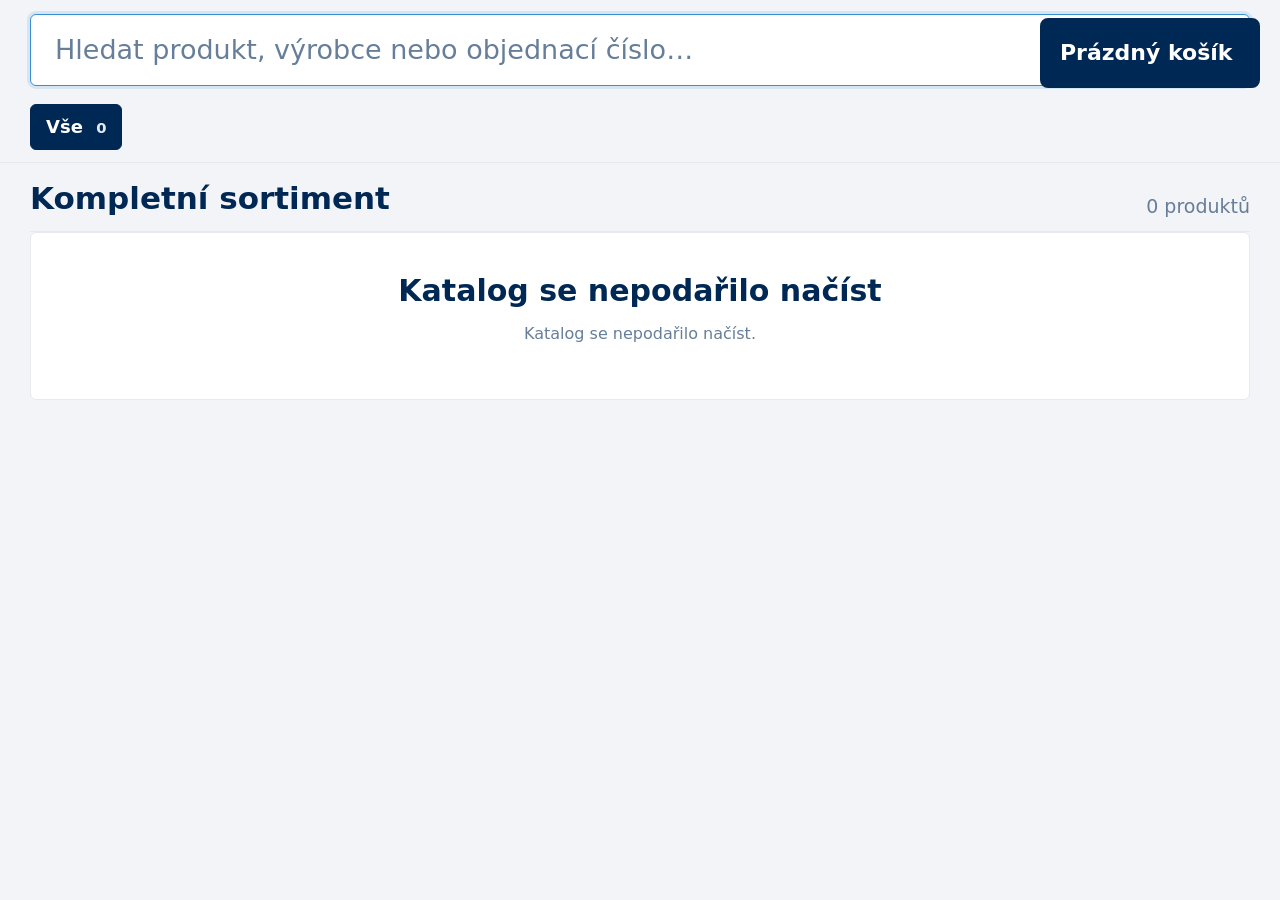
==== index.html @ c4a4cac2 "Fixní lišta s Vyprázdnit košík a souhrnem ceny (krok 0) V kroku 0 (košík) byl souhrn ceny vykreslová" ====
<!doctype html>
<html lang="cs">
<head>
  <meta charset="utf-8" />
  <meta name="viewport" content="width=device-width, initial-scale=1" />
  <title>VERKON prodejní kiosek – objednávka</title>
  <link rel="stylesheet" href="style.css" />
</head>
<body>
  <div id="app">
    <div id="smartHeader" class="smart-header">
      <section class="search-panel">
        <input id="searchInput" type="search" autocomplete="off" placeholder="Hledat produkt, výrobce nebo objednací číslo…" autofocus />
        <button id="clearSearch" type="button" aria-label="Vymazat hledání">×</button>
      </section>

      <section id="dynamicFilterBlock" class="dynamic-filter-block">
        <nav id="dynamicGroupFilters" class="filters dynamic-filters" aria-label="Kapitoly v aktuálních výsledcích"></nav>
      </section>
    </div>

    <button id="cartButton" class="cart-button" type="button"><span id="cartCount" class="cart-button-count">0 položek</span><span id="cartTotal" class="cart-button-total">0 Kč vč. DPH</span></button>

    <main class="layout">
      <section class="catalog-area">
        <div class="catalog-head">
          <h2 id="resultTitle">Kompletní sortiment</h2>
          <div id="resultCount" class="result-count"></div>
        </div>
        <div id="productGrid" class="product-grid"></div>
        <div id="emptyState" class="empty-state" hidden>
          <h3>Nic jsme nenašli</h3>
          <p>Zkuste jiný název, kód, výrobce nebo obecnější slovo.</p>
        </div>
      </section>
    </main>
  </div>

  <div id="detailDrawer" class="detail-drawer" hidden>
    <div class="detail-backdrop" data-close-detail></div>
    <aside id="detailPanel" class="detail-panel" aria-live="polite" aria-label="Detail produktu"></aside>
  </div>

  <div id="cartDrawer" class="cart-drawer" hidden>
    <div class="cart-card">
      <div class="cart-header">
        <h2>Košík</h2>
        <button id="closeCart" type="button" aria-label="Zavřít objednávku">×</button>
      </div>
      <div id="cartItems" class="cart-items"></div>
      <div id="checkoutArea" class="checkout-area" hidden></div>
      <div id="cartBottomBar" class="cart-bottom-bar">
        <button id="clearCart" class="cart-clear-text" type="button">Vyprázdnit košík</button>
        <div id="cartSummary" class="cart-summary"></div>
      </div>
      <div id="cartFooter" class="cart-footer">
        <button id="checkoutBack" class="secondary checkout-back" type="button" disabled>← Zpět</button>
        <button id="exportOrder" class="primary checkout-next" type="button">Pokračovat v objednávce</button>
      </div>
    </div>
  </div>

  <div id="idleModal" class="idle-modal" hidden>
    <div class="idle-card">
      <h2>Stále pokračujete?</h2>
      <p>Objednávka je rozpracovaná. Pokud nebudete pokračovat, kiosk se vrátí na úvodní obrazovku a údaje budou vymazány.</p>
      <div class="idle-actions">
        <button id="idleContinue" class="primary" type="button">Pokračovat</button>
        <button id="idleReset" class="secondary" type="button">Vymazat a začít znovu</button>
      </div>
    </div>
  </div>

<script src="sfx.js"></script>
<script src="app.js"></script>
</body>
</html>
---- style.css ----
:root {
  --blue: #002855;
  --blue-2: #378FD2;
  --blue-3: #20689F;
  --blue-soft: #EBF4FA;
  --blue-soft-2: #F5F9FD;
  --bg: #F2F4F7;
  --card: #ffffff;
  --muted: #667E99;
  --border: #E6EAEE;
  --border-strong: #CCD4DD;
  --text: #002855;
  --red: #E74D43;
  --red-dark: #D03328;
  --green: #298E51;
  --green-soft: #CEFBE0;
  --radius: 6px;
  --shadow-soft: 0 10px 40px rgba(0, 0, 0, 0.06);
}

* { box-sizing: border-box; }

html,
body {
  margin: 0;
  min-height: 100%;
  font-family: Inter, system-ui, -apple-system, "Segoe UI", Roboto, "Helvetica Neue", Arial, sans-serif;
  color: var(--text);
  background: var(--bg);
}

button,
input {
  font: inherit;
}

button {
  cursor: pointer;
}

#app {
  min-height: 100vh;
  padding: calc(var(--smart-header-height, 140px) + 18px) 30px 30px;
}

.smart-header {
  position: fixed;
  top: 0;
  left: 0;
  right: 0;
  z-index: 40;
  padding: 14px 30px 12px;
  background: rgba(242, 244, 247, 0.96);
  backdrop-filter: blur(10px);
  border-bottom: 1px solid var(--border);
  transition: transform .24s ease;
  will-change: transform;
}

.smart-header.header-hidden {
  transform: translateY(calc(-100% - 8px));
}

.cart-button {
  position: fixed;
  top: 14px;
  right: 30px;
  z-index: 55;
  border: 2px solid var(--blue);
  background: var(--blue);
  color: #fff;
  border-radius: var(--radius);
  padding: 12px 20px;
  font-size: 19px;
  line-height: 1.2;
  font-weight: 700;
}

.cart-button:hover,
.cart-button:focus-visible {
  background: var(--blue-3);
  border-color: var(--blue-3);
}

.cart-button span {
  display: inline-grid;
  place-items: center;
  min-width: 30px;
  height: 30px;
  margin-left: 8px;
  border-radius: 50%;
  background: #fff;
  color: var(--blue);
}

.search-panel {
  position: relative;
  margin-bottom: 10px;
  padding-right: 170px;
}

.search-panel input {
  width: 100%;
  border: 1px solid var(--border-strong);
  background: #fff;
  border-radius: var(--radius);
  padding: 19px 64px 19px 24px;
  font-size: 27px;
  line-height: 1.2;
  color: var(--blue);
  outline: none;
}

.search-panel input::placeholder {
  color: var(--muted);
}

.search-panel input:focus {
  border-color: var(--blue-2);
  box-shadow: 0 0 0 3px rgba(55, 143, 210, .14);
}

input[type="search"]::-webkit-search-cancel-button {
  -webkit-appearance: none;
  appearance: none;
  display: none;
}

#clearSearch {
  position: absolute;
  top: 50%;
  right: calc(170px + 14px);
  transform: translateY(-50%);
  border: 1px solid var(--border);
  width: 44px;
  height: 44px;
  border-radius: var(--radius);
  background: var(--blue-soft);
  color: var(--blue);
  font-size: 30px;
  line-height: 1;
}

#clearSearch:hover,
#clearSearch:focus-visible {
  background: var(--blue-2);
  border-color: var(--blue-2);
  color: #fff;
}

.filters {
  display: flex;
  gap: 8px;
  overflow-x: auto;
  padding-bottom: 6px;
}

.dynamic-filter-block {
  margin: 0 170px 0 0;
  padding: 8px 0 0;
  background: transparent;
}

.filter-title {
  display: none;
}

.dynamic-filters {
  padding-bottom: 0;
}

.dynamic-filter span {
  margin-left: 7px;
  color: var(--muted);
  font-size: .82em;
  font-weight: 700;
}

.dynamic-filter.active span {
  color: inherit;
  opacity: .9;
}

.filter {
  flex: 0 0 auto;
  border: 1px solid var(--border-strong);
  background: #fff;
  color: var(--blue);
  border-radius: var(--radius);
  padding: 11px 15px;
  font-size: 18px;
  line-height: 1.2;
  font-weight: 700;
  text-decoration: none;
}

.filter:hover,
.filter:focus-visible {
  color: var(--blue-2);
  border-color: var(--blue-2);
  background: var(--blue-soft-2);
}

.filter.active {
  background: var(--blue);
  color: #fff;
  border-color: var(--blue);
}

.layout {
  display: block;
  padding-right: 452px;
}

.catalog-head {
  display: flex;
  align-items: end;
  justify-content: space-between;
  gap: 20px;
  margin-bottom: 14px;
}

h2 {
  margin: 0;
  color: var(--blue);
  font-size: 31px;
  line-height: 1.15;
}

.result-count {
  color: var(--muted);
  font-size: 19px;
}

.product-grid {
  display: grid;
  grid-template-columns: repeat(4, minmax(0, 1fr));
  gap: 0;
  border-top: 1px solid var(--border);
  border-left: 1px solid var(--border);
}

.product-card {
  position: relative;
  min-height: 320px;
  border: 0;
  border-right: 1px solid var(--border);
  border-bottom: 1px solid var(--border);
  background: var(--card);
  border-radius: 0;
  padding: 22px 20px 24px;
  text-align: left;
  color: var(--blue);
  box-shadow: none;
  transition: transform .12s ease, box-shadow .12s ease, color .12s ease, background .12s ease;
}

.product-card:hover,
.product-card:focus-visible {
  z-index: 2;
  color: var(--blue-2);
  box-shadow: var(--shadow-soft);
}

.product-card:active {
  transform: scale(0.985);
}

.product-card.selected {
  z-index: 3;
  outline: 3px solid rgba(55, 143, 210, .18);
  outline-offset: -3px;
  box-shadow: var(--shadow-soft);
}

.product-card.unavailable {
  opacity: .58;
  background: #f7f8fa;
  filter: grayscale(22%);
}

.product-card.unavailable .product-stock {
  color: var(--red-dark);
}

.product-card img {
  width: 100%;
  aspect-ratio: 4 / 3;
  object-fit: contain;
  border-radius: 0;
  padding: 6px;
  background: #fff;
  border: 0;
}

.product-chapter {
  color: var(--blue);
  font-size: 13px;
  font-weight: 800;
  letter-spacing: 0.08em;
  text-transform: uppercase;
}

.product-card h3 {
  margin: 0 0 9px;
  font-size: 20px;
  line-height: 1.2;
  color: var(--blue);
  font-weight: 700;
}

.product-card:hover h3,
.product-card:focus-visible h3 {
  color: var(--blue-2);
  text-decoration: underline;
}

.product-meta {
  color: var(--muted);
  font-size: 15px;
  line-height: 1.35;
}

.product-footer {
  display: flex;
  justify-content: space-between;
  align-items: center;
  margin-top: 10px;
  gap: 10px;
}

.product-price {
  margin: 0;
  font-size: 22px;
  font-weight: 800;
  color: var(--blue);
}

.product-stock {
  margin: 0;
  font-size: 13px;
  font-weight: 700;
  white-space: nowrap;

  padding: 4px 8px;
  border-radius: 4px;

  background: #e8f5e9;
  color: #1d7f4f;
  border: 1px solid #b7dfc1;
}

.product-card.unavailable .product-stock {
  background: #fdeaea;
  color: #9b2c2c;
  border: 1px solid #e5bcbc;
}

.detail-panel {
  position: fixed;
  right: 30px;
  top: calc(var(--smart-header-height, 140px) + 18px);
  bottom: 30px;
  width: 430px;

  background: var(--card);
  border: 1px solid var(--border);
  border-radius: 10px;
  padding: 22px;
  box-shadow: none;

  overflow: auto;
}

.detail-empty {
  min-height: 590px;
  display: grid;
  place-content: center;
  text-align: center;
  color: var(--muted);
}

.detail-panel img {
  width: 100%;
  aspect-ratio: 4 / 3;
  object-fit: contain;
  border-radius: 0;
  padding: 10px;
  background: #fff;
  border: 1px solid var(--border);
  margin-bottom: 18px;
}

.detail-panel h3 {
  margin: 0 0 10px;
  font-size: 29px;
  line-height: 1.16;
  color: var(--blue);
}

.detail-code {
  color: var(--muted);
  font-size: 18px;
  margin-bottom: 14px;
}

.detail-desc {
  font-size: 18px;
  line-height: 1.45;
  color: var(--blue);
}

.detail-actions {
  display: grid;
  gap: 10px;
  margin-top: 22px;
}

.primary,
.secondary {
  border-radius: var(--radius);
  padding: 18px;
  font-size: 20px;
  line-height: 1.2;
  font-weight: 800;
}

.primary {
  border: 2px solid var(--blue);
  background: var(--blue);
  color: #fff;
}

.primary:hover,
.primary:focus-visible {
  background: var(--blue-3);
  border-color: var(--blue-3);
}

.secondary {
  border: 1px solid var(--border-strong);
  background: #fff;
  color: var(--blue);
}

.secondary:hover,
.secondary:focus-visible {
  color: var(--blue-2);
  border-color: var(--blue-2);
  background: var(--blue-soft-2);
}

.empty-state {
  background: #fff;
  border: 1px solid var(--border);
  border-radius: var(--radius);
  padding: 40px;
  color: var(--muted);
  text-align: center;
}

.empty-state h3 {
  color: var(--blue);
  font-size: 30px;
  margin: 0 0 10px;
}

.cart-drawer {
  position: fixed;
  inset: 0;
  background: rgba(0, 40, 85, .45);
  display: grid;
  place-items: end;
  z-index: 80;
}

.cart-card {
  width: min(720px, 94vw);
  height: 100vh;
  background: #fff;
  padding: 28px;
  box-shadow: -14px 0 34px rgba(0, 0, 0, .20);
  display: flex;
  flex-direction: column;
}

.cart-header {
  display: flex;
  justify-content: space-between;
  align-items: center;
  border-bottom: 1px solid var(--border);
  padding-bottom: 18px;
}

.cart-header button {
  border: 1px solid var(--border);
  background: var(--blue-soft);
  border-radius: var(--radius);
  width: 52px;
  height: 52px;
  font-size: 34px;
  color: var(--blue);
}

.cart-items {
  flex: 1;
  overflow: auto;
  padding: 18px 0;
  display: grid;
  align-content: start;
  gap: 10px;
}

.cart-row {
  display: grid;
  grid-template-columns: 1fr auto;
  gap: 14px;
  border: 1px solid var(--border);
  border-radius: var(--radius);
  padding: 16px;
}

.cart-row strong {
  color: var(--blue);
  font-size: 20px;
}

.cart-footer {
  display: grid;
  gap: 10px;
  border-top: 1px solid var(--border);
  padding-top: 18px;
}

@media (prefers-reduced-motion: reduce) {
  .smart-header,
  .product-card {
    transition: none;
  }
}

@media (max-width: 1350px) {
  .layout {
    grid-template-columns: 1fr;
  }

  .detail-panel {
    position: static;
    min-height: auto;
  }

  .product-grid {
    grid-template-columns: repeat(3, minmax(0, 1fr));
  }

  .search-panel {
    padding-right: 0;
  }

  .dynamic-filter-block {
    margin-right: 0;
  }

  .cart-button {
    top: 18px;
    right: 20px;
    padding: 14px 22px;
    font-size: 21px;
  }

  #clearSearch {
    right: 14px;
  }
}

[hidden] {
  display: none !important;
}

.product-placeholder,
.detail-placeholder {
  width: 100%;
  aspect-ratio: 4 / 3;
  border-radius: 0;
  background: #fff;
  border: 1px solid var(--border);
  display: grid;
  place-items: center;
  text-align: center;
  color: var(--blue);
  font-weight: 800;
  padding: 18px;
}

.product-placeholder span,
.detail-placeholder span {
  font-size: 22px;
  line-height: 1.15;
}

.detail-placeholder {
  margin-bottom: 18px;
}

.detail-placeholder span {
  font-size: 28px;
}

.detail-facts {
  margin: 18px 0;
  display: grid;
  gap: 0;
  border-top: 1px solid var(--border);
}

.detail-facts div {
  display: grid;
  grid-template-columns: 120px 1fr;
  gap: 10px;
  border-bottom: 1px solid var(--border);
  padding: 9px 0;
}

.detail-facts dt {
  color: var(--muted);
  font-weight: 700;
}

.detail-facts dd {
  margin: 0;
  color: var(--blue);
}

/* Objednávkový kiosk: katalog přes celou šířku, detail jako slide-over, web se otevírá v novém okně */
#app {
  padding: calc(var(--smart-header-height, 140px) + 18px) 30px 30px;
}

.layout {
  display: block;
  padding-right: 0;
}

.product-grid {
  grid-template-columns: repeat(4, minmax(0, 1fr));
}

.product-card {
  min-height: 350px;
}

.product-card.selected {
  outline: none;
}

.detail-drawer {
  position: fixed;
  inset: 0;
  z-index: 90;
  pointer-events: auto;
}

.detail-backdrop {
  position: absolute;
  inset: 0;
  background: rgba(0, 40, 85, .42);
}

.detail-panel {
  position: absolute;
  top: 24px;
  right: 24px;
  bottom: 24px;
  width: min(1080px, 74vw);
  overflow: hidden;
  display: flex;
  flex-direction: column;
  padding: 0;
  border-radius: 14px;
  border: 1px solid var(--border);
  box-shadow: -18px 0 50px rgba(0, 0, 0, .20);
  background: #fff;
}

.detail-header {
  display: grid;
  grid-template-columns: 1fr auto;
  gap: 18px;
  align-items: start;
  padding: 26px 28px 20px;
  border-bottom: 1px solid var(--border);
}

.detail-kicker {
  margin-bottom: 8px;
  color: var(--blue-2);
  font-size: 17px;
  font-weight: 900;
  letter-spacing: .04em;
  text-transform: uppercase;
}

.detail-close {
  width: 58px;
  height: 58px;
  border: 1px solid var(--border);
  border-radius: var(--radius);
  background: var(--blue-soft);
  color: var(--blue);
  font-size: 38px;
  line-height: 1;
}

.detail-close:hover,
.detail-close:focus-visible {
  background: var(--blue-2);
  color: #fff;
  border-color: var(--blue-2);
}

.detail-body {
  flex: 1;
  min-height: 0;
  display: grid;
  grid-template-columns: minmax(360px, 46%) 1fr;
  gap: 28px;
  padding: 26px 28px 28px;
}

.detail-visual {
  min-height: 0;
  display: grid;
  place-items: center;
  border: 1px solid var(--border);
  background: #fff;
}

.detail-visual img,
.detail-panel img {
  width: 100%;
  height: 100%;
  max-height: calc(100vh - 170px);
  aspect-ratio: auto;
  object-fit: contain;
  border: 0;
  margin: 0;
  padding: 18px;
}

.detail-info {
  min-width: 0;
  display: flex;
  flex-direction: column;
  justify-content: start;
}

.detail-price {
  margin-top: 10px;
  font-size: 36px;
  line-height: 1.1;
  font-weight: 900;
  color: var(--blue);
}

.detail-stock {
  margin-top: 14px;
  display: inline-flex;
  align-self: start;
  padding: 10px 14px;
  border-radius: var(--radius);
  font-size: 22px;
  font-weight: 900;
}

.detail-stock.is-available {
  background: #e8f5e9;
  color: #1d7f4f;
  border: 1px solid #b7dfc1;
}

.detail-stock.is-unavailable {
  background: #fdeaea;
  color: #9b2c2c;
  border: 1px solid #e5bcbc;
}

.detail-facts.compact {
  margin: 22px 0 0;
}

.detail-facts.compact div {
  grid-template-columns: 120px 1fr;
  padding: 11px 0;
  font-size: 18px;
}

.qty-area {
  margin-top: 28px;
}

.qty-label {
  margin-bottom: 8px;
  color: var(--blue);
  font-size: 18px;
  font-weight: 800;
}

.qty-label span,
.qty-help {
  color: var(--muted);
  font-weight: 700;
}

.qty-help {
  margin-top: 8px;
  font-size: 15px;
}

.qty-box {
  display: grid;
  grid-template-columns: 76px 130px 76px;
  gap: 10px;
  align-items: center;
}

.qty-button,
.qty-input {
  height: 70px;
  border-radius: var(--radius);
  border: 1px solid var(--border-strong);
  background: #fff;
  color: var(--blue);
  text-align: center;
  font-size: 36px;
  font-weight: 900;
}

.qty-input {
  font-size: 30px;
}

.qty-button:hover,
.qty-button:focus-visible {
  background: var(--blue-soft);
  border-color: var(--blue-2);
}

.detail-actions {
  margin-top: 18px;
  display: grid;
  gap: 12px;
}

.order-primary {
  font-size: 26px;
  padding: 23px 18px;
}

.cart-button {
  min-width: 210px;
  text-align: center;
}

.cart-card {
  width: min(820px, 94vw);
}

.cart-empty {
  margin: 0;
  padding: 20px;
  border: 1px solid var(--border);
  border-radius: var(--radius);
  color: var(--muted);
  background: #fff;
}

.cart-row-actions {
  display: grid;
  grid-template-columns: 46px 58px 46px;
  gap: 8px;
  align-items: center;
  justify-items: center;
  font-size: 20px;
  font-weight: 900;
}

.cart-qty {
  width: 46px;
  height: 46px;
  border: 1px solid var(--border-strong);
  border-radius: var(--radius);
  background: var(--blue-soft);
  color: var(--blue);
  font-size: 26px;
  font-weight: 900;
  line-height: 1;
}

.cart-qty:hover,
.cart-qty:focus-visible {
  background: var(--blue-2);
  color: #fff;
  border-color: var(--blue-2);
}

@media (max-width: 1350px) {
  .layout {
    padding-right: 0;
  }

  .detail-panel {
    position: absolute;
    width: min(980px, calc(100vw - 32px));
    top: 16px;
    right: 16px;
    bottom: 16px;
  }

  .detail-body {
    grid-template-columns: 42% 1fr;
  }

  .product-grid {
    grid-template-columns: repeat(3, minmax(0, 1fr));
  }
}


.qty-input::-webkit-outer-spin-button,
.qty-input::-webkit-inner-spin-button {
  -webkit-appearance: none;
  margin: 0;
}

.qty-input[type='number'] {
  -moz-appearance: textfield;
  appearance: textfield;
}


/* Objednávka přes celou obrazovku + náhledy položek */
.cart-drawer {
  place-items: stretch;
}

.cart-card {
  width: 100vw;
  height: 100vh;
  max-width: none;
  padding: 30px;
  box-shadow: none;
}

.cart-header {
  min-height: 86px;
}

.cart-header h2 {
  font-size: 38px;
}

.cart-header button {
  width: auto;
  min-width: 210px;
  padding: 0 22px;
  font-size: 22px;
  font-weight: 900;
}

.cart-header button::before {
  content: "Pokračovat ve výběru";
}

.cart-header button {
  font-size: 0;
}

.cart-header button::before {
  font-size: 22px;
}

.cart-items {
  gap: 14px;
  padding: 24px 0;
}

.cart-row {
  display: grid;
  grid-template-columns: 96px minmax(0, 1fr) auto;
  align-items: center;
  gap: 18px;
  padding: 18px;
  background: #fff;
}

.cart-thumb {
  width: 96px;
  height: 96px;
  border: 1px solid var(--border);
  background: #fff;
  display: grid;
  place-items: center;
}

.cart-thumb img {
  width: 100%;
  height: 100%;
  object-fit: contain;
  padding: 8px;
}

.cart-thumb-placeholder {
  padding: 8px;
  text-align: center;
  color: var(--muted);
  font-size: 13px;
  font-weight: 800;
  line-height: 1.15;
}

.cart-main {
  min-width: 0;
  display: grid;
  gap: 5px;
}

.cart-main strong {
  display: block;
  color: var(--blue);
  font-size: 23px;
  line-height: 1.2;
}

.cart-main span {
  color: var(--muted);
  font-size: 17px;
  line-height: 1.35;
}

.cart-main small {
  color: #1d7f4f;
  font-size: 16px;
  font-weight: 800;
}

.cart-row-actions {
  display: grid;
  grid-template-columns: 56px 74px 56px 64px;
  gap: 10px;
  align-items: center;
  justify-items: center;
  font-size: 24px;
  font-weight: 900;
}

.cart-qty,
.cart-remove {
  width: 56px;
  height: 56px;
  border: 1px solid var(--border-strong);
  border-radius: var(--radius);
  background: var(--blue-soft);
  color: var(--blue);
  font-size: 30px;
  font-weight: 900;
  line-height: 1;
}

.cart-remove {
  width: 64px;
  background: #fff;
  color: var(--red-dark);
  border-color: #e5bcbc;
}

.cart-qty:hover,
.cart-qty:focus-visible {
  background: var(--blue-2);
  color: #fff;
  border-color: var(--blue-2);
}

.cart-remove:hover,
.cart-remove:focus-visible {
  background: #fdeaea;
  color: var(--red-dark);
}

.cart-footer {
  grid-template-columns: 1fr 280px;
  align-items: center;
}

.cart-footer .primary {
  font-size: 26px;
}

@media (max-width: 1350px) {
  .cart-row {
    grid-template-columns: 82px minmax(0, 1fr);
  }

  .cart-row-actions {
    grid-column: 1 / -1;
    justify-content: start;
  }

  .cart-thumb {
    width: 82px;
    height: 82px;
  }

  .cart-footer {
    grid-template-columns: 1fr;
  }
}


/* Oprava: objednávka jako vrstva v okně, ne fullscreen stránka */
.cart-drawer {
  position: fixed;
  inset: 0;
  z-index: 80;
  display: grid;
  place-items: center;
  padding: 34px;
  background: rgba(0, 40, 85, .50);
}

.cart-card {
  width: min(1240px, calc(100vw - 68px));
  height: min(860px, calc(100vh - 68px));
  max-width: none;
  background: #fff;
  border: 1px solid var(--border);
  border-radius: 16px;
  padding: 28px;
  box-shadow: 0 24px 70px rgba(0, 0, 0, .28);
  display: flex;
  flex-direction: column;
}

.cart-header {
  min-height: auto;
  display: flex;
  justify-content: space-between;
  align-items: center;
  gap: 24px;
  border-bottom: 1px solid var(--border);
  padding-bottom: 18px;
}

.cart-header h2 {
  font-size: 36px;
}

.cart-header button {
  width: 58px;
  min-width: 58px;
  height: 58px;
  padding: 0;
  border: 1px solid var(--border);
  background: var(--blue-soft);
  border-radius: var(--radius);
  color: var(--blue);
  font-size: 0;
  font-weight: 900;
}

.cart-header button::before {
  content: "×";
  font-size: 40px;
  line-height: 1;
}

.cart-header button:hover,
.cart-header button:focus-visible {
  background: var(--blue-2);
  color: #fff;
  border-color: var(--blue-2);
}

.cart-items {
  flex: 1;
  min-height: 0;
  overflow: auto;
  padding: 22px 0;
  display: grid;
  align-content: start;
  gap: 14px;
}

.cart-row {
  grid-template-columns: 92px minmax(0, 1fr) auto;
}

.cart-footer {
  display: grid;
  grid-template-columns: 1fr 260px;
  gap: 12px;
  border-top: 1px solid var(--border);
  padding-top: 18px;
}

.cart-footer .primary {
  font-size: 24px;
}

@media (max-width: 1350px) {
  .cart-drawer {
    padding: 22px;
  }

  .cart-card {
    width: calc(100vw - 44px);
    height: calc(100vh - 44px);
  }

  .cart-row {
    grid-template-columns: 82px minmax(0, 1fr);
  }

  .cart-row-actions {
    grid-column: 1 / -1;
    justify-content: start;
  }

  .cart-footer {
    grid-template-columns: 1fr;
  }
}


/* Ceny bez DPH / vč. DPH v objednávce */
.cart-list {
  display: grid;
  gap: 14px;
}

.cart-prices {
  margin-top: 8px;
  display: grid;
  gap: 3px;
  color: var(--blue);
  font-size: 18px;
  font-weight: 900;
}

.cart-prices span {
  color: var(--muted);
  font-size: 15px;
  font-weight: 800;
}

.cart-bottom-bar {
  display: flex;
  justify-content: space-between;
  align-items: center;
  gap: 16px;
  flex-shrink: 0;
  padding: 10px 0;
  border-top: 1px solid var(--border);
}

.cart-summary {
  display: flex;
  align-items: baseline;
  gap: 18px;
  flex-shrink: 0;
  flex-wrap: wrap;
  justify-content: flex-end;
}

.cart-summary > div {
  display: flex;
  align-items: baseline;
  gap: 6px;
  white-space: nowrap;
}

.cart-summary span {
  color: var(--muted);
  font-size: 14px;
  font-weight: 700;
}

.cart-summary strong {
  color: var(--blue);
  font-size: 16px;
  font-weight: 800;
}

.cart-summary-total {
  padding: 8px 16px;
  margin-left: 4px;
  background: var(--blue-soft-2);
  border: 1px solid var(--blue-2);
  border-radius: var(--radius);
}

.cart-summary-total span {
  font-size: 15px;
}

.cart-summary-total strong {
  font-size: 24px;
  font-weight: 900;
}


/* Průběh objednávkou */
.cart-footer {
  grid-template-columns: 260px 1fr;
}

.cart-clear-left {
  order: 1;
}

.checkout-next {
  order: 2;
  background: #298E51;
  border-color: #298E51;
  font-size: 26px;
}

.checkout-next:hover,
.checkout-next:focus-visible {
  background: #1f7441;
  border-color: #1f7441;
}

.checkout-area {
  border-top: 1px solid var(--border);
  padding: 18px 0 0;
}

.checkout-box {
  border: 1px solid var(--border);
  border-radius: var(--radius);
  background: var(--blue-soft-2);
  padding: 20px;
}

.checkout-box h3 {
  margin: 0 0 16px;
  color: var(--blue);
  font-size: 28px;
}

.checkout-progress {
  display: grid;
  grid-template-columns: repeat(3, 1fr);
  gap: 8px;
  margin-bottom: 18px;
}

.checkout-progress span {
  display: block;
  padding: 10px 12px;
  border-radius: var(--radius);
  background: #fff;
  border: 1px solid var(--border);
  color: var(--muted);
  text-align: center;
  font-size: 15px;
  font-weight: 900;
}

.checkout-progress span.active {
  background: var(--blue);
  border-color: var(--blue);
  color: #fff;
}

.customer-type-grid {
  display: grid;
  grid-template-columns: repeat(2, 1fr);
  gap: 14px;
}

.customer-type-card {
  display: grid;
  grid-template-columns: auto 1fr;
  column-gap: 12px;
  row-gap: 4px;
  align-items: start;
  border: 2px solid var(--border);
  border-radius: var(--radius);
  background: #fff;
  padding: 18px;
  cursor: pointer;
}

.customer-type-card input {
  grid-row: 1 / span 2;
  width: 24px;
  height: 24px;
}

.customer-type-card strong {
  color: var(--blue);
  font-size: 24px;
}

.customer-type-card span {
  color: var(--muted);
  font-size: 17px;
  font-weight: 700;
}

.checkout-form {
  display: grid;
  grid-template-columns: repeat(2, 1fr);
  gap: 14px;
}

.checkout-form label {
  display: grid;
  gap: 7px;
  color: var(--blue);
  font-size: 17px;
  font-weight: 900;
}

.checkout-form input {
  width: 100%;
  border: 1px solid var(--border-strong);
  border-radius: var(--radius);
  padding: 15px 16px;
  font-size: 21px;
  color: var(--blue);
  background: #fff;
}

.checkout-form input:focus {
  outline: none;
  border-color: var(--blue-2);
  box-shadow: 0 0 0 3px rgba(55, 143, 210, .14);
}

.checkout-note,
.checkout-confirm {
  margin: 16px 0 0;
  color: var(--muted);
  font-size: 18px;
  line-height: 1.45;
  font-weight: 700;
}

.checkout-confirm {
  color: var(--blue);
  font-size: 21px;
}

@media (max-width: 1350px) {
  .cart-footer,
  .checkout-form,
  .customer-type-grid,
  .checkout-progress {
    grid-template-columns: 1fr;
  }
}


.cart-remove{font-size:0!important;}
.cart-remove::before{content:"🗑";font-size:24px;}
.checkout-back{background:#fff;}


/* Fix: Vyprázdnit jen v kroku košíku */
#clearCart[hidden] {
  display: none !important;
}

.checkout-back {
  order: 1;
  background: #fff;
  color: var(--blue);
}

.checkout-back:disabled {
  opacity: 0.35;
  cursor: default;
  pointer-events: none;
}

.cart-clear-text {
  margin: 0;
  padding: 6px 0;
  border: none;
  background: none;
  color: var(--muted);
  font-size: 15px;
  text-decoration: underline;
  cursor: pointer;
  flex-shrink: 0;
}

.cart-clear-text:hover,
.cart-clear-text:focus-visible {
  color: #a82a2a;
}

.checkout-next {
  order: 2;
}


/* Firemní checkout - příprava na ARES */
.ares-row {
  display: grid;
  grid-template-columns: minmax(220px, auto) 1fr;
  gap: 12px;
  align-items: center;
}

.ares-row span {
  color: var(--muted);
  font-size: 15px;
  font-weight: 800;
}

.ares-button {
  padding: 15px 16px;
  font-size: 18px;
}

@media (max-width: 1350px) {
  .ares-row {
    grid-template-columns: 1fr;
  }
}


/* Validace polí v checkoutu */
.checkout-form input.checkout-field-error {
  border-color: var(--red-dark);
  box-shadow: 0 0 0 3px rgba(231, 77, 67, .14);
}


/* ARES napojení */
.ares-button[disabled] {
  opacity: .65;
  cursor: wait;
}


/* E-mail pole pro dotykový kiosk */
.email-field {
  gap: 7px;
}

.email-input-wrap {
  display: grid;
  grid-template-columns: 54px 1fr;
  align-items: center;
  border: 1px solid var(--border-strong);
  border-radius: var(--radius);
  background: #fff;
  overflow: hidden;
}

.email-prefix {
  display: grid;
  place-items: center;
  height: 100%;
  min-height: 58px;
  background: var(--blue-soft);
  color: var(--blue);
  font-size: 28px;
  font-weight: 900;
  border-right: 1px solid var(--border);
}

.email-input-wrap input {
  border: 0 !important;
  border-radius: 0 !important;
  box-shadow: none !important;
}

.email-input-wrap:focus-within {
  border-color: var(--blue-2);
  box-shadow: 0 0 0 3px rgba(55, 143, 210, .14);
}

.email-input-wrap:has(input.checkout-field-error) {
  border-color: var(--red-dark);
  box-shadow: 0 0 0 3px rgba(231, 77, 67, .14);
}


/* Oprava e-mail pole: skutečné tlačítko @ pro dotykový displej */
.email-input-wrap.email-insert-wrap {
  display: grid;
  grid-template-columns: 1fr 64px;
  align-items: stretch;
  border: 1px solid var(--border-strong);
  border-radius: var(--radius);
  background: #fff;
  overflow: hidden;
}

.email-input-wrap.email-insert-wrap .email-prefix {
  display: none;
}

.email-input-wrap.email-insert-wrap input {
  min-width: 0;
  border: 0 !important;
  border-radius: 0 !important;
  box-shadow: none !important;
}

.email-at-button {
  border: 0;
  border-left: 1px solid var(--border);
  background: var(--blue-soft);
  color: var(--blue);
  font-size: 30px;
  font-weight: 900;
}

.email-at-button:hover,
.email-at-button:focus-visible {
  background: var(--blue-2);
  color: #fff;
}

.email-input-wrap.email-insert-wrap:focus-within {
  border-color: var(--blue-2);
  box-shadow: 0 0 0 3px rgba(55, 143, 210, .14);
}


/* UX validace bez alertů */
.checkout-form input.checkout-field-error{
  border-color:#d32f2f !important;
  box-shadow:0 0 0 3px rgba(211,47,47,.15);
}

.checkout-form input.checkout-field-valid{
  border-color:#2e7d32 !important;
  box-shadow:0 0 0 3px rgba(46,125,50,.12);
}


/* UX: pouze normalni nebo chyba, zadna zelena */
.checkout-form input.checkout-field-valid{
  border-color: var(--border-strong) !important;
  box-shadow: none !important;
}


/* ARES aktivní až po validním IČO */
.ares-button[disabled] {
  opacity: .45;
  cursor: not-allowed;
  filter: grayscale(1);
}


/* Fix: chybny e-mail zvyraznit na obalu pole s tlacitkem @ */
.email-input-wrap.checkout-field-error {
  border-color: var(--red-dark) !important;
  box-shadow: 0 0 0 3px rgba(231, 77, 67, .14) !important;
}


/* Nečinnost kiosku */
.idle-modal {
  position: fixed;
  inset: 0;
  z-index: 150;
  display: grid;
  place-items: center;
  padding: 34px;
  background: rgba(0, 40, 85, .58);
}

.idle-card {
  width: min(780px, calc(100vw - 68px));
  background: #fff;
  border: 1px solid var(--border);
  border-radius: 16px;
  box-shadow: 0 24px 70px rgba(0, 0, 0, .28);
  padding: 34px;
  text-align: center;
}

.idle-card h2 {
  margin: 0 0 14px;
  font-size: 38px;
}

.idle-card p {
  margin: 0;
  color: var(--muted);
  font-size: 21px;
  line-height: 1.45;
  font-weight: 700;
}

.idle-actions {
  margin-top: 28px;
  display: grid;
  grid-template-columns: 1fr 1fr;
  gap: 14px;
}

@media (max-width: 900px) {
  .idle-actions {
    grid-template-columns: 1fr;
  }
}


/* Prázdný košík */
.cart-footer[hidden] {
  display: none !important;
}

.cart-empty {
  text-align: center;
  font-size: 24px;
  font-weight: 900;
  color: var(--blue);
}

.cart-empty span {
  display: block;
  margin-top: 8px;
  color: var(--muted);
  font-size: 18px;
  font-weight: 700;
}


/* Checkout - pevna pozice akcnich tlacitek */
.checkout-footer,
.cart-footer.checkout-mode {
  position: sticky;
  bottom: 0;
  background: #fff;
  border-top: 1px solid var(--border);
  padding: 16px;
  z-index: 5;
}

.checkout-actions {
  display: grid;
  grid-template-columns: 1fr 1fr;
  gap: 12px;
}

.checkout-actions > * {
  min-height: 64px;
}

.checkout-content {
  padding-bottom: 110px;
}


/* Oprava: akční tlačítka košíku/checkoutu pevně u spodního okraje okna */
.cart-card {
  display: flex !important;
  flex-direction: column !important;
  overflow: hidden !important;
}

.cart-header {
  flex: 0 0 auto !important;
}

.cart-items {
  flex: 1 1 auto !important;
  min-height: 0 !important;
  overflow: auto !important;
}

.checkout-area {
  flex: 0 0 auto !important;
  max-height: 42vh;
  overflow: auto;
}

.cart-bottom-bar {
  flex: 0 0 auto !important;
}

.cart-footer {
  flex: 0 0 auto !important;
  margin-top: auto !important;
  position: static !important;
  bottom: auto !important;
  z-index: 10;
  background: #fff;
  border-top: 1px solid var(--border);
  padding-top: 18px;
  min-height: 96px;
  align-items: center;
}

.cart-footer .primary,
.cart-footer .secondary,
.checkout-back,
.checkout-next {
  min-height: 64px;
}


/* Oprava výšky checkout kroků: šedý formulář vyplní dostupné okno */
.cart-card {
  display: flex !important;
  flex-direction: column !important;
  overflow: hidden !important;
}

.cart-header {
  flex: 0 0 auto !important;
}

.cart-items {
  flex: 1 1 auto !important;
  min-height: 0 !important;
  overflow: auto !important;
}

.checkout-area {
  flex: 1 1 auto !important;
  min-height: 0 !important;
  max-height: none !important;
  overflow: visible !important;
  display: flex !important;
  flex-direction: column !important;
  padding: 18px 0 0 !important;
}

.checkout-box {
  flex: 1 1 auto !important;
  min-height: 0 !important;
  display: flex !important;
  flex-direction: column !important;
}

.cart-bottom-bar {
  flex: 0 0 auto !important;
}

.checkout-form,
.customer-type-grid {
  align-content: start;
}

.checkout-note,
.checkout-confirm {
  margin-top: 18px;
}

.cart-footer {
  flex: 0 0 auto !important;
  margin-top: 0 !important;
}

/* Když je checkout aktivní a seznam zboží je schovaný, nenechat prázdnou scrollovací oblast */
.cart-items[style*="display: none"] {
  display: none !important;
}


/* Kompaktnější položky košíku */
.cart-item{
  padding:10px 12px !important;
  margin:0 !important;
  border-left:0 !important;
  border-right:0 !important;
  border-radius:0 !important;
}

.cart-item-image,
.cart-item img{
  width:110px !important;
  height:88px !important;
  object-fit:contain !important;
}

.cart-item-meta,
.cart-item-info{
  gap:4px !important;
}

.cart-item .unit,
.cart-item .mj{
  display:none !important;
}

/* Kód + sklad na jeden řádek */
.cart-item-code,
.cart-item-stock{
  display:inline-block;
  font-size:14px;
}

.cart-item-code::after{
  content:" · ";
}

.cart-item-price{
  margin-top:4px !important;
}

.cart-item + .cart-item{
  border-top:1px solid #e5e7eb;
}


/* Košík - skutečné třídy aktuální verze: kompaktní řádky */
.cart-list {
  gap: 0 !important;
}

.cart-row {
  display: grid !important;
  grid-template-columns: 132px minmax(0, 1fr) auto !important;
  gap: 16px !important;
  align-items: center !important;

  margin: 0 !important;
  padding: 10px 0 !important;

  border: 0 !important;
  border-bottom: 1px solid var(--border) !important;
  border-radius: 0 !important;
  background: transparent !important;
}

.cart-row:first-child {
  border-top: 1px solid var(--border) !important;
}

.cart-thumb {
  width: 132px !important;
  height: 104px !important;
  border: 0 !important;
  background: #fff !important;
}

.cart-thumb img {
  width: 100% !important;
  height: 100% !important;
  object-fit: contain !important;
  padding: 2px !important;
}

.cart-thumb-placeholder {
  font-size: 12px !important;
  padding: 4px !important;
}

.cart-main {
  gap: 4px !important;
}

.cart-main strong {
  font-size: 20px !important;
  line-height: 1.18 !important;
}

.cart-main span {
  font-size: 14px !important;
  line-height: 1.25 !important;
}

.cart-main small {
  font-size: 14px !important;
  line-height: 1.25 !important;
}

/* méně výrazné ceny u položky, hlavní součet zůstává dole */
.cart-prices {
  margin-top: 4px !important;
  gap: 1px !important;
  font-size: 16px !important;
}

.cart-prices span {
  font-size: 13px !important;
}

/* ovládání množství vpravo kompaktněji */
.cart-row-actions {
  grid-template-columns: 48px 58px 48px 56px !important;
  gap: 8px !important;
  font-size: 21px !important;
}

.cart-qty,
.cart-remove {
  width: 48px !important;
  height: 48px !important;
  font-size: 26px !important;
}

.cart-remove {
  width: 56px !important;
}

/* v košíku zůstane kód + sklad, ale bez samostatného opakování MJ mimo sklad */
.cart-main span {
  color: var(--muted) !important;
}


/* Košík - kompaktní renderCart layout */
.cart-list {
  display: grid;
  gap: 0 !important;
}

.cart-row {
  display: grid !important;
  grid-template-columns: 150px minmax(0, 1fr) auto !important;
  gap: 22px !important;
  align-items: center !important;
  margin: 0 !important;
  padding: 18px 0 !important;
  border: 0 !important;
  border-bottom: 1px solid var(--border) !important;
  border-radius: 0 !important;
  background: transparent !important;
}

.cart-row:first-child {
  border-top: 1px solid var(--border) !important;
}

.cart-thumb {
  width: 150px !important;
  height: 124px !important;
  border: 0 !important;
  background: #fff !important;
  display: grid !important;
  place-items: center !important;
}

.cart-thumb img {
  width: 100% !important;
  height: 100% !important;
  object-fit: contain !important;
  padding: 0 !important;
}

.cart-thumb-placeholder {
  font-size: 13px !important;
  padding: 4px !important;
}

.cart-main {
  min-width: 0 !important;
  display: grid !important;
  gap: 8px !important;
}

.cart-main strong {
  font-size: 22px !important;
  line-height: 1.18 !important;
}

.cart-meta-line {
  display: flex;
  flex-wrap: wrap;
  gap: 8px;
  align-items: baseline;
  color: var(--muted);
  font-size: 16px;
  line-height: 1.25;
  font-weight: 700;
}

.cart-meta-line span + span::before {
  content: "•";
  margin-right: 8px;
  color: var(--muted);
}

.cart-stock-inline {
  color: #1d7f4f !important;
  font-weight: 900 !important;
}

.cart-prices.compact-prices {
  margin-top: 0 !important;
  display: flex !important;
  flex-wrap: wrap;
  gap: 7px !important;
  align-items: baseline;
  color: var(--blue);
  font-size: 16px !important;
  line-height: 1.2;
}

.cart-prices.compact-prices strong {
  font-size: 19px !important;
  line-height: 1.1 !important;
}

.cart-prices.compact-prices span {
  color: var(--muted);
  font-size: 14px !important;
  font-weight: 800;
}

.cart-prices.compact-prices em {
  color: var(--border-strong);
  font-style: normal;
  font-weight: 800;
  margin: 0 2px;
}

.cart-row-actions {
  display: grid !important;
  grid-template-columns: 54px 68px 54px 62px !important;
  gap: 10px !important;
  align-items: center !important;
  justify-items: center !important;
  font-size: 24px !important;
  font-weight: 900 !important;
}

.cart-qty,
.cart-remove {
  width: 54px !important;
  height: 54px !important;
  font-size: 28px !important;
}

.cart-remove {
  width: 62px !important;
  font-size: 24px !important;
  color: var(--red-dark) !important;
}

/* prebití staršího triku s křížkem */
.cart-remove::before {
  content: "" !important;
  display: none !important;
}

@media (max-width: 1350px) {
  .cart-row {
    grid-template-columns: 120px minmax(0, 1fr) !important;
  }

  .cart-thumb {
    width: 120px !important;
    height: 100px !important;
  }

  .cart-row-actions {
    grid-column: 2 / 3;
    justify-content: start;
  }
}


/* Horní tlačítko Košík s cenou vč. DPH */
.cart-button {
  min-width: 250px !important;
  min-height: 78px !important;
  padding: 11px 18px !important;
  display: grid !important;
  grid-template-columns: 1fr !important;
  gap: 2px !important;
  align-content: center !important;
  justify-items: start !important;
  text-align: left !important;
  line-height: 1.15 !important;
}

.cart-button-title {
  display: block;
  font-size: 23px;
  font-weight: 900;
}

.cart-button-count {
  display: block !important;
  min-width: 0 !important;
  height: auto !important;
  margin: 0 !important;
  border-radius: 0 !important;
  background: transparent !important;
  color: rgba(255,255,255,.86) !important;
  font-size: 15px !important;
  font-weight: 800 !important;
}

.cart-button-total {
  display: block;
  color: #fff;
  font-size: 17px;
  font-weight: 900;
  white-space: nowrap;
}

.cart-button:not(.has-items) .cart-button-total {
  opacity: .7;
}

.search-panel {
  padding-right: 280px !important;
}

.dynamic-filter-block {
  margin-right: 280px !important;
}

#clearSearch {
  right: calc(280px + 14px) !important;
}

@media (max-width: 1350px) {
  .search-panel {
    padding-right: 0 !important;
  }

  .dynamic-filter-block {
    margin-right: 0 !important;
  }

  #clearSearch {
    right: 14px !important;
  }

  .cart-button {
    min-width: 220px !important;
    min-height: 72px !important;
  }
}


/* Čistší horní tlačítko Košík bez vnitřních oválů */
.cart-button {
  border-radius: 8px !important;
  min-width: 250px !important;
  min-height: 78px !important;
  padding: 12px 18px !important;
  display: grid !important;
  grid-template-columns: 1fr !important;
  gap: 3px !important;
  align-content: center !important;
  justify-items: start !important;
  text-align: left !important;
  line-height: 1.12 !important;
  box-shadow: none !important;
}

.cart-button-title,
.cart-button-count,
.cart-button-total {
  display: block !important;
  width: auto !important;
  min-width: 0 !important;
  height: auto !important;
  margin: 0 !important;
  padding: 0 !important;
  border: 0 !important;
  border-radius: 0 !important;
  background: transparent !important;
  box-shadow: none !important;
}

.cart-button-title {
  color: #fff !important;
  font-size: 23px !important;
  font-weight: 900 !important;
}

.cart-button-count {
  color: rgba(255,255,255,.82) !important;
  font-size: 15px !important;
  font-weight: 750 !important;
}

.cart-button-total {
  color: #fff !important;
  font-size: 17px !important;
  font-weight: 900 !important;
  white-space: nowrap !important;
}

.cart-button:not(.has-items) .cart-button-total {
  opacity: .72;
}


/* Finální minimalistické tlačítko Košík */
.cart-button {
  min-width: 220px !important;
  min-height: 72px !important;
  justify-items: start !important;
}

.cart-button-title {
  display: none !important;
}

.cart-button-count {
  color: #fff !important;
  font-size: 22px !important;
  font-weight: 900 !important;
  line-height: 1.1 !important;
}

.cart-button-total {
  color: #fff !important;
  font-size: 19px !important;
  font-weight: 900 !important;
  line-height: 1.1 !important;
}

.cart-vat-label {
  font-size: .78em;
  font-weight: 600;
  opacity: .72;
}

.cart-button:not(.has-items) .cart-button-count {
  font-size: 20px !important;
}

.cart-button:not(.has-items) .cart-button-total {
  display: none !important;
}


/* Finální podoba tlačítka košíku */
.cart-button-title{
  display:none !important;
}

/* tvrdé zrušení všech badge/oválů */
.cart-button-count,
.cart-button-count *,
#cartCount,
#cartCount *{
  background:none !important;
  border:none !important;
  border-radius:0 !important;
  box-shadow:none !important;
  padding:0 !important;
  margin:0 !important;
}

.cart-button-count,
#cartCount{
  color:#fff !important;
  font-size:22px !important;
  font-weight:900 !important;
  line-height:1.1 !important;
}

.cart-items-label{
  display:block;
  font-size:15px !important;
  font-weight:700 !important;
  opacity:.82;
}

.cart-button-total{
  color:#fff !important;
  font-size:19px !important;
  font-weight:900 !important;
  line-height:1.1 !important;
}

.cart-vat-label{
  font-size:.78em !important;
  font-weight:600 !important;
  opacity:.72 !important;
}

.cart-button:not(.has-items) .cart-button-total{
  display:none !important;
}


/* Oprava horního tlačítka Košík: žádné vnitřní ovály */
.cart-button,
.cart-button * {
  box-shadow: none !important;
}

.cart-button {
  border-radius: 8px !important;
  min-width: 220px !important;
  min-height: 70px !important;
  padding: 12px 18px !important;
  display: grid !important;
  grid-template-columns: 1fr !important;
  gap: 3px !important;
  align-content: center !important;
  justify-items: start !important;
  text-align: left !important;
}

.cart-button-title {
  display: none !important;
}

.cart-button span,
.cart-button-count,
.cart-button-total,
#cartCount,
#cartTotal {
  display: block !important;
  width: auto !important;
  min-width: 0 !important;
  height: auto !important;
  margin: 0 !important;
  padding: 0 !important;
  border: 0 !important;
  border-radius: 0 !important;
  background: transparent !important;
  color: #fff !important;
  line-height: 1.12 !important;
}

.cart-button-count,
#cartCount {
  font-size: 22px !important;
  font-weight: 900 !important;
}

.cart-button-total,
#cartTotal {
  font-size: 17px !important;
  font-weight: 700 !important;
  opacity: .86 !important;
  white-space: nowrap !important;
}

.cart-button:not(.has-items) .cart-button-total,
.cart-button:not(.has-items) #cartTotal {
  display: none !important;
}


/* Detail produktu - zvýraznění hlavní akce */
.detail-actions .primary,
.product-detail-actions .primary,
.detail-footer .primary {
  min-height: 64px;
  font-size: 1.08rem;
  font-weight: 800;
}

.detail-actions .secondary,
.product-detail-actions .secondary,
.detail-footer .secondary {
  opacity: .92;
}


/* Detail produktu - čistý redesign B */
.detail-panel {
  overflow: hidden !important;
}

.detail-clean {
  height: 100%;
  min-height: 0;
  display: flex;
  flex-direction: column;
  background: #fff;
}

.detail-clean-header {
  flex: 0 0 auto;
  display: grid;
  grid-template-columns: 1fr auto;
  gap: 18px;
  align-items: start;
  padding: 22px 24px 18px;
  border-bottom: 1px solid var(--border);
}

.detail-clean-header h3 {
  margin: 0;
  color: var(--blue);
  font-size: 30px;
  line-height: 1.13;
  font-weight: 900;
}

.detail-clean-body {
  flex: 1 1 auto;
  min-height: 0;
  padding: 24px;
  display: grid;
  grid-template-columns: minmax(360px, 48%) minmax(320px, 1fr);
  gap: 26px;
  align-items: stretch;
  overflow: hidden;
}

.detail-clean-visual {
  min-height: 0;
  display: grid;
  place-items: center;
  background: #fff;
  border: 1px solid var(--border);
  border-radius: 10px;
}

.detail-clean-visual img,
.detail-panel .detail-clean-visual img {
  width: 100%;
  height: 100%;
  max-height: none;
  object-fit: contain;
  padding: 14px;
  margin: 0;
  border: 0;
}

.detail-clean-info {
  min-width: 0;
  min-height: 0;
  display: grid;
  grid-template-rows: auto auto auto 1fr;
  align-content: start;
  gap: 18px;
  overflow: hidden;
}

.detail-clean-facts {
  display: grid;
  gap: 10px;
  padding-bottom: 16px;
  border-bottom: 1px solid var(--border);
}

.detail-clean-facts div {
  display: grid;
  grid-template-columns: 110px 1fr;
  gap: 12px;
  align-items: baseline;
}

.detail-clean-facts span {
  color: var(--muted);
  font-size: 15px;
  font-weight: 800;
}

.detail-clean-facts strong {
  color: var(--blue);
  font-size: 18px;
  line-height: 1.2;
  font-weight: 900;
}

.detail-clean-facts strong.is-available {
  color: #1d7f4f;
}

.detail-clean-facts strong.is-unavailable {
  color: var(--red-dark);
}

.detail-clean-price {
  display: grid;
  gap: 5px;
}

.detail-clean-price-net strong {
  color: var(--blue);
  font-size: 42px;
  line-height: 1;
  font-weight: 950;
}

.detail-clean-price-gross strong {
  color: var(--blue);
  font-size: 26px;
  line-height: 1;
  font-weight: 900;
}

.detail-clean-price span {
  color: var(--muted);
  font-size: 16px;
  font-weight: 800;
  margin-left: 6px;
}

.detail-clean-qty {
  padding-top: 2px;
}

.detail-clean-actions {
  align-self: end;
  display: grid;
  gap: 10px;
}

.detail-clean-actions .primary {
  min-height: 68px;
  font-size: 26px;
}

.detail-clean-actions .secondary {
  min-height: 54px;
  font-size: 18px;
}

.detail-clean .qty-box {
  grid-template-columns: 72px 124px 72px;
}

.detail-clean .qty-button,
.detail-clean .qty-input {
  height: 66px;
}

@media (max-height: 820px) {
  .detail-clean-header {
    padding: 16px 20px 14px;
  }

  .detail-clean-header h3 {
    font-size: 25px;
  }

  .detail-clean-body {
    padding: 18px 20px;
    gap: 20px;
  }

  .detail-clean-facts {
    gap: 7px;
    padding-bottom: 12px;
  }

  .detail-clean-facts strong {
    font-size: 16px;
  }

  .detail-clean-price-net strong {
    font-size: 34px;
  }

  .detail-clean-price-gross strong {
    font-size: 22px;
  }

  .detail-clean-info {
    gap: 12px;
  }

  .detail-clean-actions .primary {
    min-height: 58px;
    font-size: 22px;
  }

  .detail-clean-actions .secondary {
    min-height: 48px;
    font-size: 17px;
  }
}

@media (max-width: 1350px) {
  .detail-clean-body {
    grid-template-columns: minmax(300px, 45%) 1fr;
  }
}


/* Detail produktu: obrázek se řídí šířkou, ne výškou */
.detail-clean-visual {
  align-content: start !important;
  place-items: start center !important;
  overflow: auto !important;
}

.detail-clean-visual img,
.detail-panel .detail-clean-visual img {
  width: 100% !important;
  height: auto !important;
  max-height: none !important;
  object-fit: contain !important;
  object-position: top center !important;
  padding: 12px !important;
}


/* =========================================================
   TEST EFEKTŮ PRO KIOSEK
   - detail přijíždí zprava
   - košík/modál se jemně objeví
   - tlačítko košíku krátce pulzuje při změně
   ========================================================= */

/* Detail: vrstva přes celou výšku + slide-in */
.detail-drawer {
  opacity: 0;
  pointer-events: none;
  transition: opacity .18s ease;
}

.detail-drawer:not([hidden]) {
  opacity: 1;
  pointer-events: auto;
}

.detail-backdrop {
  background: rgba(0, 40, 85, .28) !important;
  backdrop-filter: blur(2px);
  opacity: 0;
  transition: opacity .22s ease;
}

.detail-drawer:not([hidden]) .detail-backdrop {
  opacity: 1;
}

.detail-panel {
  top: 0 !important;
  right: 0 !important;
  bottom: 0 !important;
  height: 100vh !important;
  border-radius: 16px 0 0 16px !important;
  transform: translateX(105%);
  transition: transform .26s cubic-bezier(.2,.8,.2,1);
  will-change: transform;
}

.detail-drawer:not([hidden]) .detail-panel {
  transform: translateX(0);
}

/* Košík / objednávka: fade + scale, ať se liší od detailu */
.cart-drawer {
  opacity: 0;
  pointer-events: none;
  transition: opacity .18s ease;
}

.cart-drawer:not([hidden]) {
  opacity: 1;
  pointer-events: auto;
}

.cart-card {
  transform: translateY(10px) scale(.975);
  opacity: 0;
  transition:
    transform .20s cubic-bezier(.2,.8,.2,1),
    opacity .18s ease;
  will-change: transform, opacity;
}

.cart-drawer:not([hidden]) .cart-card {
  transform: translateY(0) scale(1);
  opacity: 1;
}

/* Tlačítka: jemnější dotyková odezva */
.product-card,
.primary,
.secondary,
.cart-button,
.qty-button,
.cart-qty,
.cart-remove,
.detail-close {
  transition:
    transform .12s ease,
    background-color .16s ease,
    border-color .16s ease,
    color .16s ease,
    box-shadow .16s ease;
}

.product-card:active,
.primary:active,
.secondary:active,
.cart-button:active,
.qty-button:active,
.cart-qty:active,
.cart-remove:active,
.detail-close:active {
  transform: scale(.985);
}

/* Košík pulse při změně */
.cart-button.cart-pulse {
  animation: cartPulse .34s ease;
}

@keyframes cartPulse {
  0% { transform: scale(1); }
  45% { transform: scale(1.055); }
  100% { transform: scale(1); }
}

/* Přidání do košíku - krátké potvrzení na primárním tlačítku */
.order-primary.just-added {
  animation: addConfirm .42s ease;
}

@keyframes addConfirm {
  0% { transform: scale(1); }
  35% { transform: scale(1.035); }
  100% { transform: scale(1); }
}

/* Respektovat uživatelské nastavení omezení animací */
@media (prefers-reduced-motion: reduce) {
  .detail-drawer,
  .detail-backdrop,
  .detail-panel,
  .cart-drawer,
  .cart-card,
  .product-card,
  .primary,
  .secondary,
  .cart-button,
  .qty-button,
  .cart-qty,
  .cart-remove,
  .detail-close {
    transition: none !important;
    animation: none !important;
  }

  .detail-panel,
  .cart-card {
    transform: none !important;
    opacity: 1 !important;
  }
}


/* EFFECTS V2 */

/* výraznější příjezd detailu */
.detail-panel{
  transform: translateX(115%) !important;
  transition: transform .48s cubic-bezier(.16,.84,.44,1) !important;
}

.detail-drawer:not([hidden]) .detail-panel{
  transform: translateX(0) !important;
}

/* košík bez speciální animace */
.cart-card{
  transform:none !important;
  opacity:1 !important;
  transition:none !important;
}

.cart-drawer{
  transition:none !important;
}


/* EFFECTS V3
   Blur a stmavení také pro košík / objednávku
*/

.cart-backdrop,
.cart-overlay,
.cart-drawer-backdrop {
  background: rgba(0, 40, 85, .28) !important;
  backdrop-filter: blur(2px) !important;
  -webkit-backdrop-filter: blur(2px) !important;
}

/* pokud je backdrop řešen přes drawer */
.cart-drawer::before{
  content:"";
  position:absolute;
  inset:0;
  background: rgba(0, 40, 85, .28);
  backdrop-filter: blur(2px);
  -webkit-backdrop-filter: blur(2px);
  pointer-events:none;
}


/* Tmavší overlay pro detail i košík */
.detail-backdrop,
.cart-backdrop,
.cart-overlay,
.cart-drawer-backdrop {
  background: rgba(0, 40, 85, 0.40) !important;
  backdrop-filter: blur(3px) !important;
  -webkit-backdrop-filter: blur(3px) !important;
}


/* =========================================================
   FIX: sjednocený overlay pro detail i košík
   Původně byl košík tmavší, protože měl vlastní background
   na .cart-drawer a ještě další vrstvu přes ::before.
   ========================================================= */

:root {
  --kiosk-overlay-bg: rgba(0, 40, 85, 0.40);
  --kiosk-overlay-blur: 3px;
}

/* Detail */
.detail-backdrop {
  background: var(--kiosk-overlay-bg) !important;
  backdrop-filter: blur(var(--kiosk-overlay-blur)) !important;
  -webkit-backdrop-filter: blur(var(--kiosk-overlay-blur)) !important;
  opacity: 1 !important;
}

/* Košík: zrušit dvojité ztmavení na draweru */
.cart-drawer {
  background: transparent !important;
}

/* Košík: použít přesně stejnou vrstvu jako detail */
.cart-drawer::before {
  content: "" !important;
  position: absolute !important;
  inset: 0 !important;
  z-index: 0 !important;
  background: var(--kiosk-overlay-bg) !important;
  backdrop-filter: blur(var(--kiosk-overlay-blur)) !important;
  -webkit-backdrop-filter: blur(var(--kiosk-overlay-blur)) !important;
  pointer-events: none !important;
}

/* Obsah košíku musí být nad overlay vrstvou */
.cart-card {
  position: relative !important;
  z-index: 1 !important;
}


/* Jednotný fallback obrázek produktu */
.fallback-image {
  width: 100%;
  height: 100%;
  object-fit: contain;
  display: block;
  background: #fff;
}

.product-card .fallback-image {
  width: 100%;
  aspect-ratio: 4 / 3;
  height: auto;
  padding: 6px;
}

.detail-clean-visual .fallback-image,
.detail-panel .fallback-image {
  width: 100% !important;
  height: auto !important;
  max-height: none !important;
  object-fit: contain !important;
  padding: 12px !important;
}

.cart-thumb .fallback-image {
  width: 100%;
  height: 100%;
  object-fit: contain;
  padding: 0;
}


/* FINAL FIX: detail obrázku podle šířky + jednotný fallback */
.detail-clean-visual {
  align-content: start !important;
  place-items: start center !important;
  overflow: auto !important;
}

.detail-clean-visual img,
.detail-panel .detail-clean-visual img,
.detail-clean-visual .fallback-image,
.detail-panel .detail-clean-visual .fallback-image {
  width: 100% !important;
  height: auto !important;
  max-height: none !important;
  object-fit: contain !important;
  object-position: top center !important;
  padding: 12px !important;
  display: block !important;
  background: #fff !important;
}

.detail-placeholder {
  display: none !important;
}

.fallback-image {
  object-fit: contain !important;
  background: #fff !important;
}

.cart-update-list {
  list-style: none;
  margin: 16px 0;
  padding: 0;
  display: flex;
  flex-direction: column;
  gap: 10px;
}
.cart-update-list li {
  padding: 12px 14px;
  border-radius: 8px;
  background: #fff4e0;
  border: 1px solid #ffd98c;
  color: #8a5a00;
  font-size: 0.95em;
  line-height: 1.4;
}
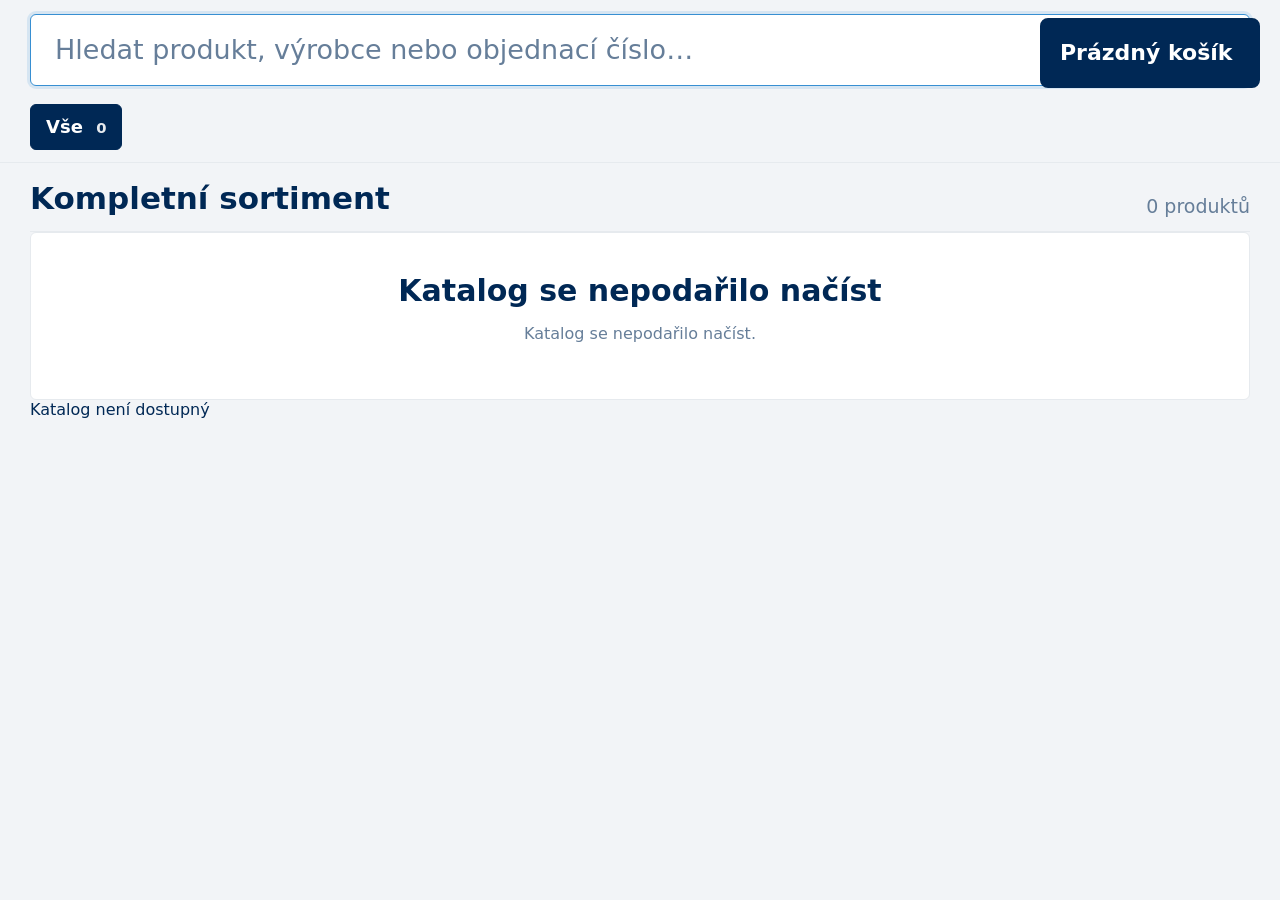
==== commit 9b513941: "Zobrazení času poslední aktualizace katalogu Po načtení products.json se volá catalog-info.php, kter" ====
--- a/index.html
+++ b/index.html
@@ -32,6 +32,7 @@
           <h3>Nic jsme nenašli</h3>
           <p>Zkuste jiný název, kód, výrobce nebo obecnější slovo.</p>
         </div>
+        <div id="dataStatus" class="data-status" hidden></div>
       </section>
     </main>
   </div>
@@ -42,9 +43,10 @@
   </div>
 
   <div id="cartDrawer" class="cart-drawer" hidden>
+    <div class="cart-backdrop" data-close-cart></div>
     <div class="cart-card">
       <div class="cart-header">
-        <h2>Košík</h2>
+        <h2 id="cartTitle">Košík</h2>
         <button id="closeCart" type="button" aria-label="Zavřít objednávku">×</button>
       </div>
       <div id="cartItems" class="cart-items"></div>
@@ -71,6 +73,17 @@
     </div>
   </div>
 
+  <div id="clearCartModal" class="idle-modal" hidden>
+    <div class="idle-card">
+      <h2>Vyprázdnit košík?</h2>
+      <p>Všechny položky budou z objednávky odebrány. Tuto akci nelze vrátit zpět.</p>
+      <div class="idle-actions">
+        <button id="clearCartCancel" class="primary" type="button">Zrušit</button>
+        <button id="clearCartConfirm" class="secondary" type="button">Vyprázdnit košík</button>
+      </div>
+    </div>
+  </div>
+
 <script src="sfx.js"></script>
 <script src="app.js"></script>
 </body>
--- a/style.css
+++ b/style.css
@@ -515,9 +515,32 @@
   display: grid;
   grid-template-columns: 1fr auto;
   gap: 14px;
-  border: 1px solid var(--border);
-  border-radius: var(--radius);
-  padding: 16px;
+  border: none;
+  border-bottom: 1px solid var(--border);
+  border-radius: 0;
+  padding: 16px 4px;
+  cursor: pointer;
+  transition: background-color 0.15s ease;
+}
+
+.cart-row:hover,
+.cart-row:focus-visible {
+  background: var(--blue-soft);
+}
+
+.cart-row:last-child {
+  border-bottom: none !important;
+}
+
+.cart-row:hover .cart-main > strong,
+.cart-row:focus-visible .cart-main > strong {
+  color: var(--blue-2);
+  text-decoration: underline;
+  opacity: 1;
+}
+
+.cart-row-actions {
+  cursor: default;
 }
 
 .cart-row strong {
@@ -816,6 +839,23 @@
   font-size: 15px;
 }
 
+.qty-help-soldout {
+  color: #a82a2a;
+  font-weight: 800;
+}
+
+.qty-button:disabled,
+.qty-input:disabled {
+  opacity: 0.4;
+  cursor: default;
+}
+
+.order-primary:disabled {
+  opacity: 0.5;
+  cursor: default;
+  pointer-events: none;
+}
+
 .qty-box {
   display: grid;
   grid-template-columns: 76px 130px 76px;
@@ -868,7 +908,7 @@
 .cart-empty {
   margin: 0;
   padding: 20px;
-  border: 1px solid var(--border);
+  border: none;
   border-radius: var(--radius);
   color: var(--muted);
   background: #fff;
@@ -989,8 +1029,11 @@
   grid-template-columns: 96px minmax(0, 1fr) auto;
   align-items: center;
   gap: 18px;
-  padding: 18px;
+  padding: 18px 4px;
   background: #fff;
+  border: none;
+  border-bottom: 1px solid var(--border);
+  border-radius: 0;
 }
 
 .cart-thumb {
@@ -1133,6 +1176,7 @@
   max-width: none;
   background: #fff;
   border: 1px solid var(--border);
+  border-bottom: none;
   border-radius: 16px;
   padding: 28px;
   box-shadow: 0 24px 70px rgba(0, 0, 0, .28);
@@ -1259,7 +1303,6 @@
   gap: 16px;
   flex-shrink: 0;
   padding: 10px 0;
-  border-top: 1px solid var(--border);
 }
 
 .cart-summary {
@@ -1331,7 +1374,7 @@
 }
 
 .checkout-area {
-  border-top: 1px solid var(--border);
+  border-top: none;
   padding: 18px 0 0;
 }
 
@@ -1512,7 +1555,7 @@
   display: grid;
   grid-template-columns: minmax(220px, auto) 1fr;
   gap: 12px;
-  align-items: center;
+  align-items: end;
 }
 
 .ares-row span {
@@ -1523,7 +1566,7 @@
 
 .ares-button {
   padding: 15px 16px;
-  font-size: 18px;
+  font-size: 21px;
 }
 
 @media (max-width: 1350px) {
@@ -1911,8 +1954,8 @@
   margin-top:4px !important;
 }
 
-.cart-item + .cart-item{
-  border-top:1px solid #e5e7eb;
+.cart-item + .cart-item {
+  border-top: none;
 }
 
 
@@ -1931,6 +1974,7 @@
   padding: 10px 0 !important;
 
   border: 0 !important;
+  border-top: none !important;
   border-bottom: 1px solid var(--border) !important;
   border-radius: 0 !important;
   background: transparent !important;
@@ -2027,6 +2071,7 @@
   margin: 0 !important;
   padding: 18px 0 !important;
   border: 0 !important;
+  border-top: none !important;
   border-bottom: 1px solid var(--border) !important;
   border-radius: 0 !important;
   background: transparent !important;
@@ -2080,14 +2125,32 @@
 }
 
 .cart-meta-line span + span::before {
-  content: "•";
-  margin-right: 8px;
-  color: var(--muted);
-}
-
-.cart-stock-inline {
+  content: "";
+  margin-right: 0;
+}
+
+.cart-meta-line .cart-stock-inline {
+  display: inline-block;
+  padding: 3px 8px;
+  border-radius: 4px;
+  background: #e8f5e9;
   color: #1d7f4f !important;
-  font-weight: 900 !important;
+  border: 1px solid #b7dfc1;
+  font-size: 13px;
+  font-weight: 700;
+  white-space: nowrap;
+}
+
+.cart-meta-line .cart-ico-tag {
+  display: inline-block;
+  padding: 3px 8px;
+  border-radius: 4px;
+  background: #fdeaea;
+  color: #9b2c2c !important;
+  border: 1px solid #e5bcbc;
+  font-size: 13px;
+  font-weight: 700;
+  white-space: nowrap;
 }
 
 .cart-prices.compact-prices {
@@ -3026,4 +3089,74 @@
   color: #8a5a00;
   font-size: 0.95em;
   line-height: 1.4;
-}+}
+
+/* ── Jen na IČ ───────────────────────────────────────────── */
+
+/* Badge v detailu produktu */
+.detail-ico-only span {
+  color: var(--muted);
+}
+.detail-ico-only strong {
+  color: #a82a2a !important;
+  font-weight: 800;
+}
+
+/* Upozornění v kroku 0 košíku */
+.cart-ico-warning {
+  padding: 10px 14px;
+  background: #fff4e0;
+  border: 1px solid #ffd98c;
+  border-radius: var(--radius);
+  color: #8a5a00;
+  font-size: 15px;
+  line-height: 1.5;
+  margin-bottom: 8px;
+  flex-shrink: 0;
+}
+
+/* Upozornění v kroku 1 checkoutu */
+.checkout-ico-note {
+  padding: 10px 14px;
+  background: #fdeaea;
+  border: 1px solid #e5bcbc;
+  border-radius: var(--radius);
+  color: #9b2c2c;
+  font-size: 15px;
+  line-height: 1.5;
+  margin-bottom: 12px;
+}
+
+/* Zablokovaná karta typu zákazníka */
+.customer-type-disabled {
+  opacity: 0.45;
+  cursor: not-allowed;
+  pointer-events: none;
+}
+
+/* Oprava čar v košíku */
+.cart-list .cart-row:first-child {
+  border-top: none !important;
+}
+
+.cart-footer.checkout-mode {
+  border-top: none !important;
+}
+
+#cartFooter {
+  border-top: none !important;
+  padding-top: 18px !important;
+}
+
+
+/* === Odstranění nadbytečných čar v košíku === */
+.cart-card { border-top: none !important; }
+.cart-row { border-top: none !important; }
+#cartFooter { border-top: none !important; }
+
+
+/* Konzistentní mezery v seznamu košíku */
+#cartItems { padding: 0 !important; }
+.cart-list { padding: 0 !important; }
+.cart-row:first-child { border-top: 1px solid var(--border) !important; }
+.cart-row:last-child { border-bottom: 1px solid var(--border) !important; }
